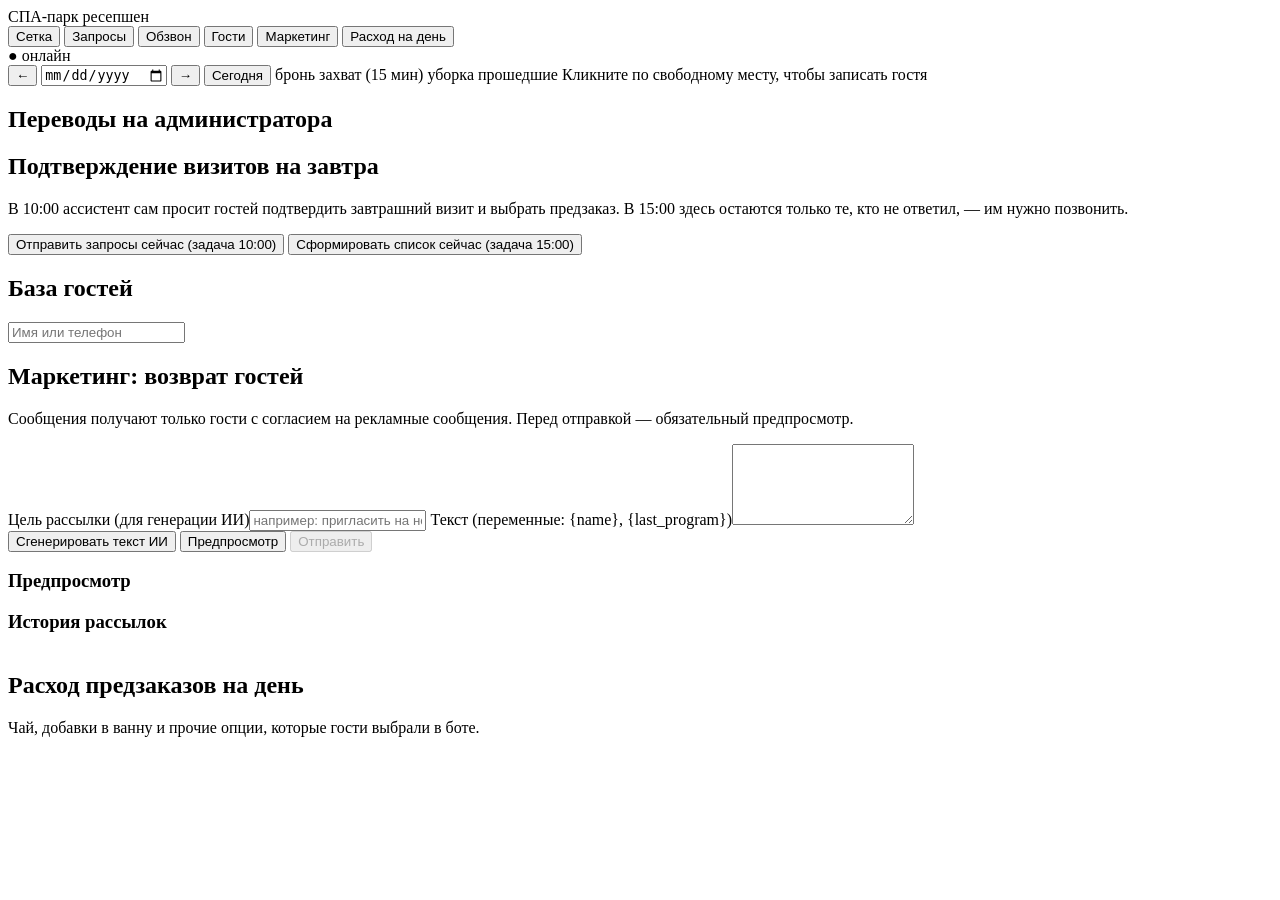
==== web/admin.html @ 5fc4afc9 "Веб-эмулятор чата MAX, интерфейс администратора (сетка, захваты, запросы, обзвон, гости, маркетинг, " ====
<!doctype html>
<html lang="ru">
<head>
<meta charset="utf-8">
<meta name="viewport" content="width=device-width, initial-scale=1">
<title>СПА-парк — администратор</title>
<link rel="stylesheet" href="static/admin.css">
</head>
<body>
<header class="top">
  <div class="brand">СПА-парк <span>ресепшен</span></div>
  <nav class="tabs" id="tabs">
    <button type="button" data-tab="grid" class="active">Сетка</button>
    <button type="button" data-tab="esc">Запросы <b id="escCount" class="badge" hidden></b></button>
    <button type="button" data-tab="calls">Обзвон</button>
    <button type="button" data-tab="guests">Гости</button>
    <button type="button" data-tab="marketing">Маркетинг</button>
    <button type="button" data-tab="stock">Расход на день</button>
  </nav>
  <div class="live" id="live" title="Обновление сетки">● онлайн</div>
</header>

<main>
  <section id="tab-grid" class="tab active">
    <div class="toolbar">
      <button type="button" id="prevDay">←</button>
      <input type="date" id="day">
      <button type="button" id="nextDay">→</button>
      <button type="button" id="today">Сегодня</button>
      <span class="legend"><i class="lg confirmed"></i>бронь <i class="lg hold"></i>захват (15 мин) <i class="lg cleanup"></i>уборка <i class="lg done"></i>прошедшие</span>
      <span class="hint">Кликните по свободному месту, чтобы записать гостя</span>
    </div>
    <div class="grid-wrap"><div id="grid" class="grid"></div></div>
  </section>

  <section id="tab-esc" class="tab">
    <h2>Переводы на администратора</h2>
    <div id="escList" class="cards"></div>
  </section>

  <section id="tab-calls" class="tab">
    <h2>Подтверждение визитов на завтра</h2>
    <p class="muted">В 10:00 ассистент сам просит гостей подтвердить завтрашний визит и выбрать предзаказ.
      В 15:00 здесь остаются только те, кто не ответил, — им нужно позвонить.</p>
    <div class="row-actions">
      <button type="button" data-job="visit_confirm">Отправить запросы сейчас (задача 10:00)</button>
      <button type="button" data-job="no_answer">Сформировать список сейчас (задача 15:00)</button>
    </div>
    <table class="table" id="callsTable"></table>
  </section>

  <section id="tab-guests" class="tab">
    <h2>База гостей</h2>
    <input type="search" id="guestQ" placeholder="Имя или телефон" class="search">
    <table class="table" id="guestsTable"></table>
  </section>

  <section id="tab-marketing" class="tab">
    <h2>Маркетинг: возврат гостей</h2>
    <p class="muted">Сообщения получают только гости с согласием на рекламные сообщения. Перед отправкой — обязательный предпросмотр.</p>
    <div class="mk">
      <div class="mk-left">
        <div id="segments" class="segments"></div>
        <label>Цель рассылки (для генерации ИИ)<input id="mkGoal" placeholder="например: пригласить на новую программу в «Японии»"></label>
        <label>Текст (переменные: {name}, {last_program})<textarea id="mkText" rows="5"></textarea></label>
        <div class="row-actions">
          <button type="button" id="mkGen">Сгенерировать текст ИИ</button>
          <button type="button" id="mkPreview">Предпросмотр</button>
          <button type="button" id="mkSend" class="primary" disabled>Отправить</button>
        </div>
      </div>
      <div class="mk-right">
        <h3>Предпросмотр</h3>
        <div id="mkPreviewList" class="preview"></div>
        <h3>История рассылок</h3>
        <table class="table" id="mkHistory"></table>
      </div>
    </div>
  </section>

  <section id="tab-stock" class="tab">
    <h2>Расход предзаказов на день</h2>
    <p class="muted">Чай, добавки в ванну и прочие опции, которые гости выбрали в боте.</p>
    <table class="table" id="stockTable"></table>
  </section>
</main>

<aside id="drawer" class="drawer" hidden></aside>
<div id="modal" class="modal" hidden><div class="modal-box" id="modalBox"></div></div>
<div id="toasts" class="toasts"></div>
<script src="static/admin.js"></script>
</body>
</html>
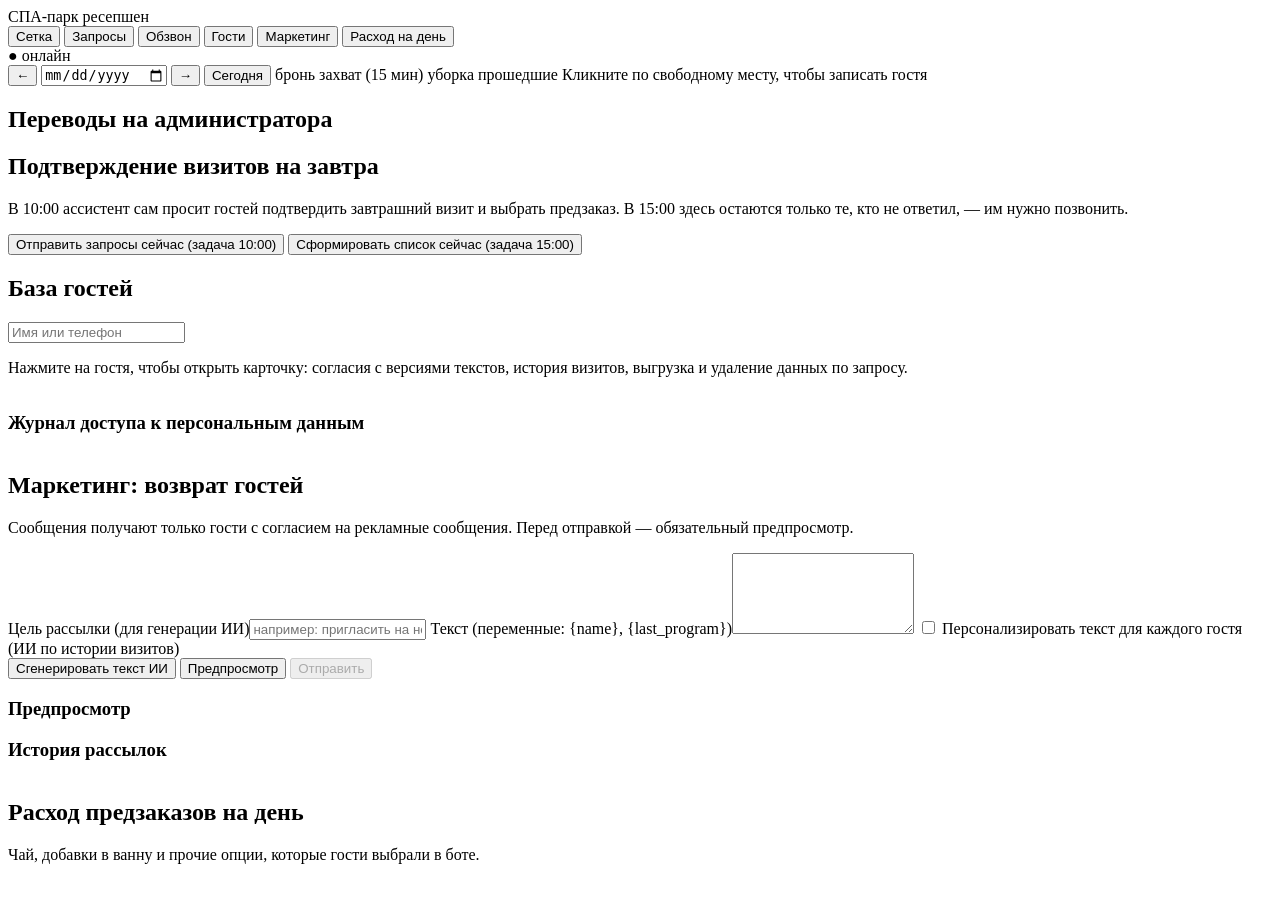
==== commit 63ecf7b8: "Интерфейс: карточка гостя с согласиями, выгрузка и удаление ПДн, журнал доступа, параметры сегментов" ====
--- a/web/admin.html
+++ b/web/admin.html
@@ -52,7 +52,10 @@
   <section id="tab-guests" class="tab">
     <h2>База гостей</h2>
     <input type="search" id="guestQ" placeholder="Имя или телефон" class="search">
-    <table class="table" id="guestsTable"></table>
+    <p class="muted">Нажмите на гостя, чтобы открыть карточку: согласия с версиями текстов, история визитов, выгрузка и удаление данных по запросу.</p>
+    <table class="table clickable" id="guestsTable"></table>
+    <h3>Журнал доступа к персональным данным</h3>
+    <table class="table" id="pdLog"></table>
   </section>
 
   <section id="tab-marketing" class="tab">
@@ -61,8 +64,10 @@
     <div class="mk">
       <div class="mk-left">
         <div id="segments" class="segments"></div>
+        <div id="segParam"></div>
         <label>Цель рассылки (для генерации ИИ)<input id="mkGoal" placeholder="например: пригласить на новую программу в «Японии»"></label>
         <label>Текст (переменные: {name}, {last_program})<textarea id="mkText" rows="5"></textarea></label>
+        <label class="check"><input type="checkbox" id="mkAi"> Персонализировать текст для каждого гостя (ИИ по истории визитов)</label>
         <div class="row-actions">
           <button type="button" id="mkGen">Сгенерировать текст ИИ</button>
           <button type="button" id="mkPreview">Предпросмотр</button>
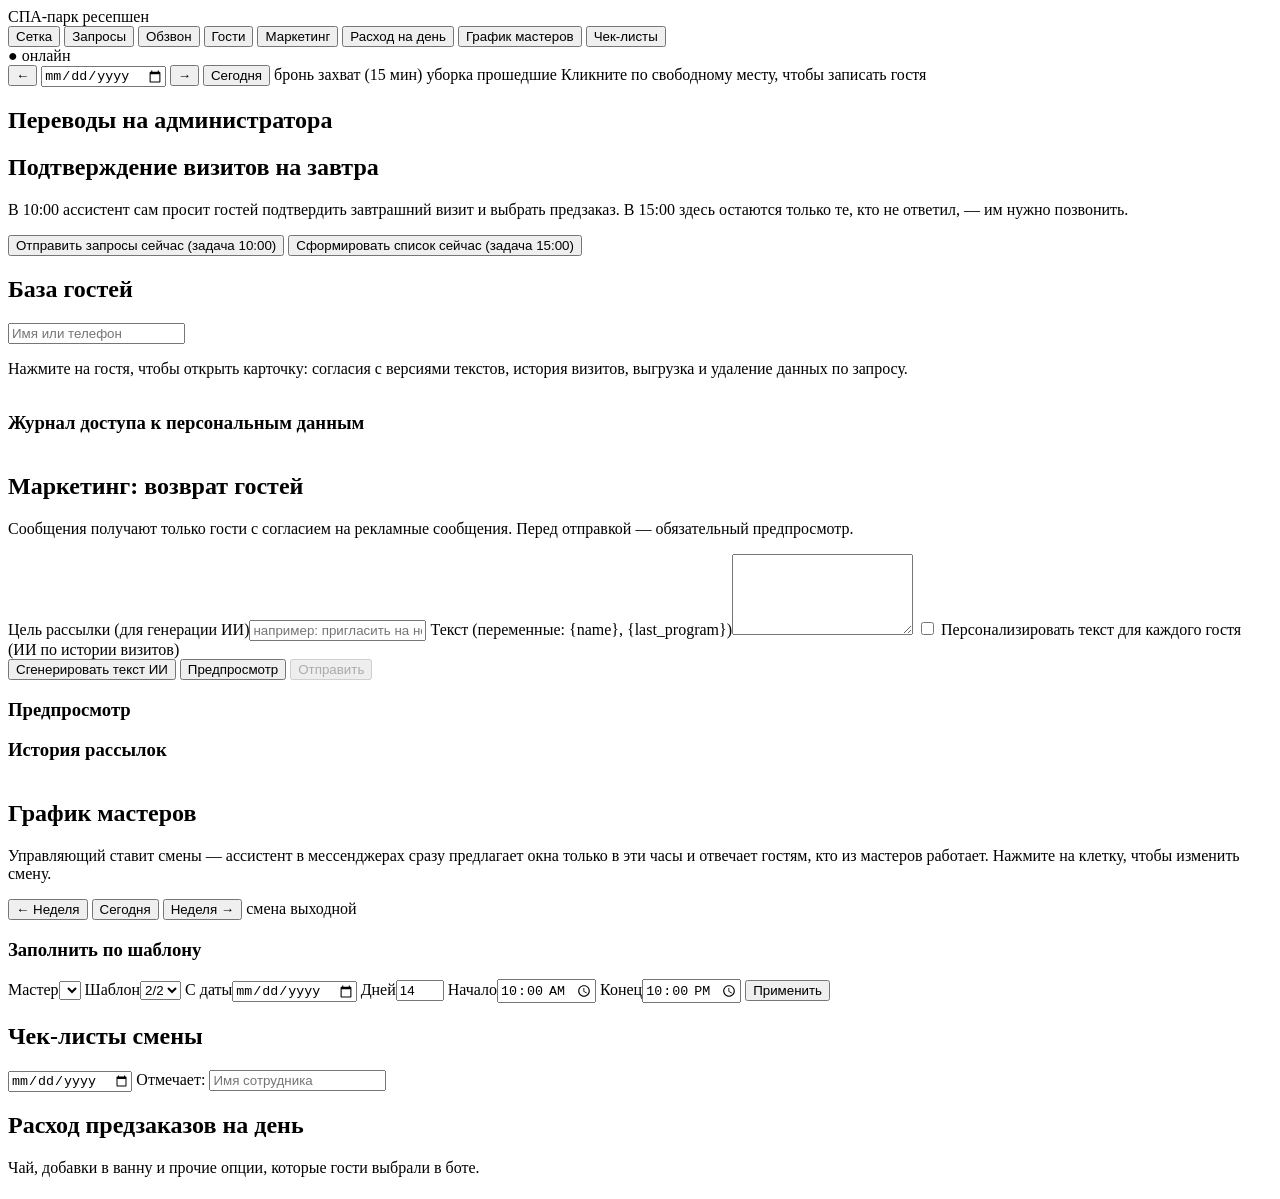
==== commit 32c51ec6: "График мастеров (смены, шаблоны 2/2 и 5/2, конфликты с бронями) — запись и ассистент учитывают смены" ====
--- a/web/admin.html
+++ b/web/admin.html
@@ -16,6 +16,8 @@
     <button type="button" data-tab="guests">Гости</button>
     <button type="button" data-tab="marketing">Маркетинг</button>
     <button type="button" data-tab="stock">Расход на день</button>
+    <button type="button" data-tab="schedule">График мастеров</button>
+    <button type="button" data-tab="checklists">Чек-листы</button>
   </nav>
   <div class="live" id="live" title="Обновление сетки">● онлайн</div>
 </header>
@@ -83,6 +85,38 @@
     </div>
   </section>
 
+  <section id="tab-schedule" class="tab">
+    <h2>График мастеров</h2>
+    <p class="muted">Управляющий ставит смены — ассистент в мессенджерах сразу предлагает окна только в эти часы и отвечает гостям, кто из мастеров работает. Нажмите на клетку, чтобы изменить смену.</p>
+    <div class="toolbar">
+      <button type="button" id="schPrev">← Неделя</button>
+      <button type="button" id="schToday">Сегодня</button>
+      <button type="button" id="schNext">Неделя →</button>
+      <span class="legend"><i class="lg confirmed"></i>смена <i class="lg off"></i>выходной</span>
+    </div>
+    <div class="grid-wrap"><table class="table schedule" id="schTable"></table></div>
+    <h3>Заполнить по шаблону</h3>
+    <div class="pattern" id="schPattern">
+      <label>Мастер<select id="patMaster"></select></label>
+      <label>Шаблон<select id="patType"><option>2/2</option><option>5/2</option><option>3/1</option><option>1/1</option></select></label>
+      <label>С даты<input type="date" id="patFrom"></label>
+      <label>Дней<input type="number" id="patDays" value="14" min="1" max="62"></label>
+      <label>Начало<input type="time" id="patStart" value="10:00"></label>
+      <label>Конец<input type="time" id="patEnd" value="22:00"></label>
+      <button type="button" class="primary" id="patApply">Применить</button>
+    </div>
+  </section>
+
+  <section id="tab-checklists" class="tab">
+    <h2>Чек-листы смены</h2>
+    <div class="toolbar">
+      <input type="date" id="clDay">
+      <label class="muted">Отмечает: <input id="clWho" placeholder="Имя сотрудника" class="who"></label>
+      <span class="muted" id="clSummary"></span>
+    </div>
+    <div class="cards" id="clList"></div>
+  </section>
+
   <section id="tab-stock" class="tab">
     <h2>Расход предзаказов на день</h2>
     <p class="muted">Чай, добавки в ванну и прочие опции, которые гости выбрали в боте.</p>
@@ -94,5 +128,6 @@
 <div id="modal" class="modal" hidden><div class="modal-box" id="modalBox"></div></div>
 <div id="toasts" class="toasts"></div>
 <script src="static/admin.js"></script>
+<script src="static/admin-staff.js"></script>
 </body>
 </html>
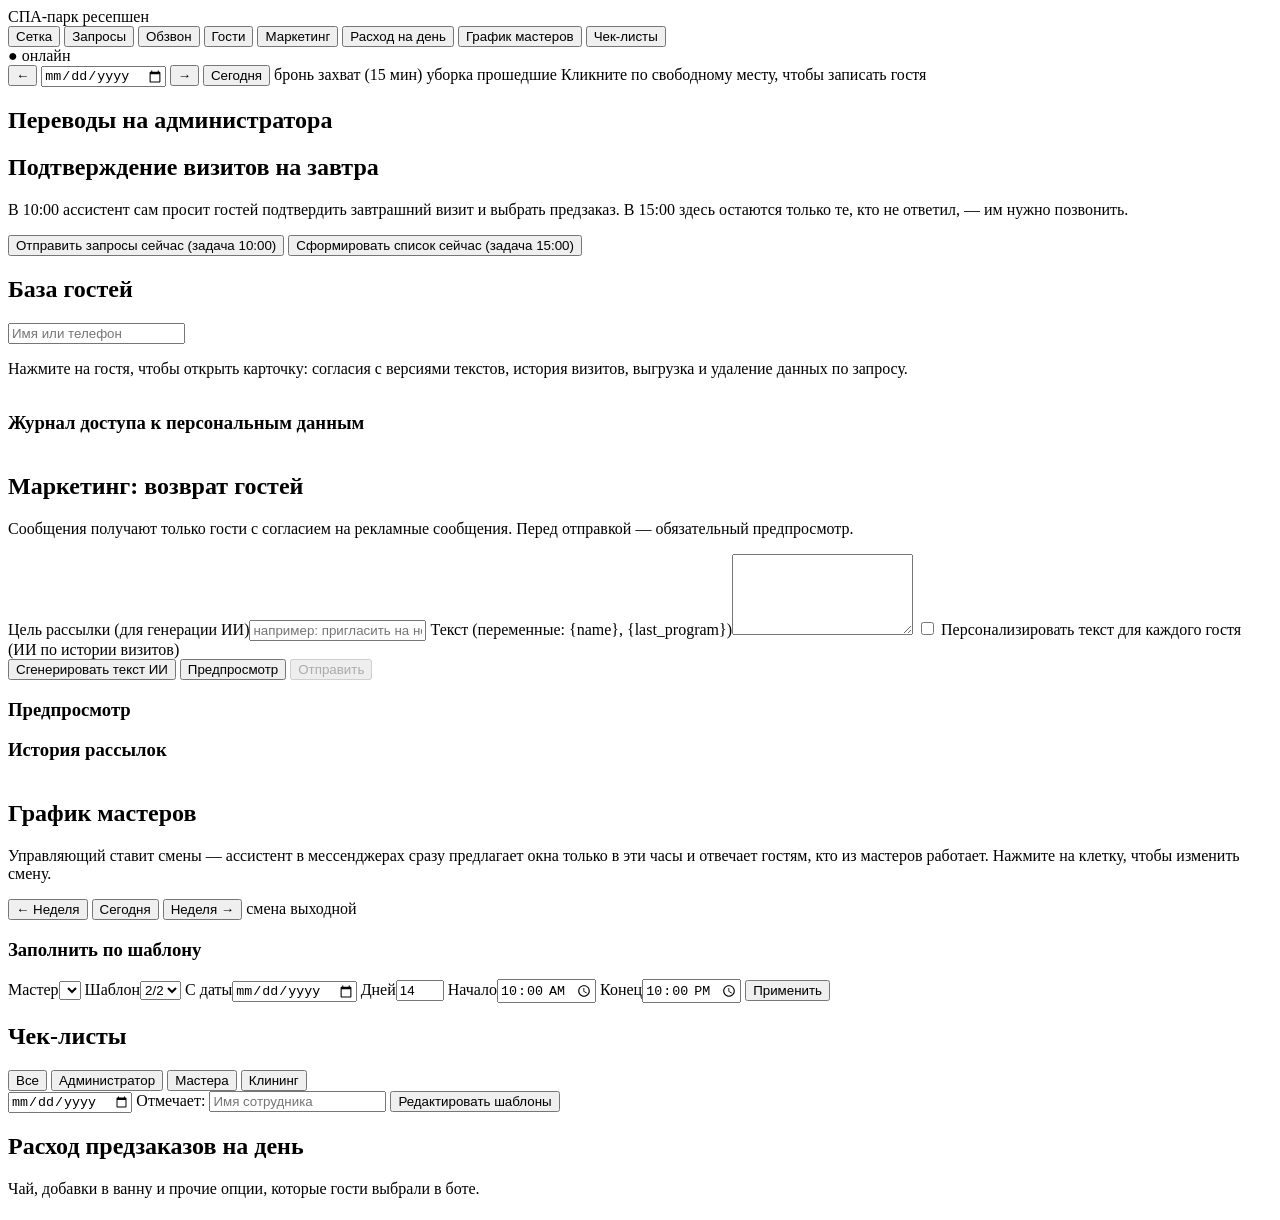
==== commit 23a2685f: "Чек-листы: редактор шаблонов, роли (администратор, мастер, клининг), уборка после каждой брони по ок" ====
--- a/web/admin.html
+++ b/web/admin.html
@@ -108,13 +108,26 @@
   </section>
 
   <section id="tab-checklists" class="tab">
-    <h2>Чек-листы смены</h2>
+    <h2>Чек-листы</h2>
     <div class="toolbar">
+      <div class="chips" id="clRoles">
+        <button type="button" class="chip active" data-role="">Все</button>
+        <button type="button" class="chip" data-role="admin">Администратор</button>
+        <button type="button" class="chip" data-role="master">Мастера</button>
+        <button type="button" class="chip" data-role="cleaning">Клининг</button>
+      </div>
       <input type="date" id="clDay">
       <label class="muted">Отмечает: <input id="clWho" placeholder="Имя сотрудника" class="who"></label>
       <span class="muted" id="clSummary"></span>
+      <button type="button" id="clEditToggle" class="push-right">Редактировать шаблоны</button>
     </div>
     <div class="cards" id="clList"></div>
+    <div id="clEditor" hidden>
+      <p class="muted">Изменения применяются к новым и ещё не начатым чек-листам; уже отмеченные пункты сохраняются в истории.
+        Подстановки: <code>{preorders}</code> — предзаказ гостя, <code>{master}</code> — мастер, <code>{space}</code> — пространство.</p>
+      <div class="row-actions"><button type="button" class="primary" id="tplNew">+ Новый чек-лист</button></div>
+      <div class="cards" id="tplList"></div>
+    </div>
   </section>
 
   <section id="tab-stock" class="tab">
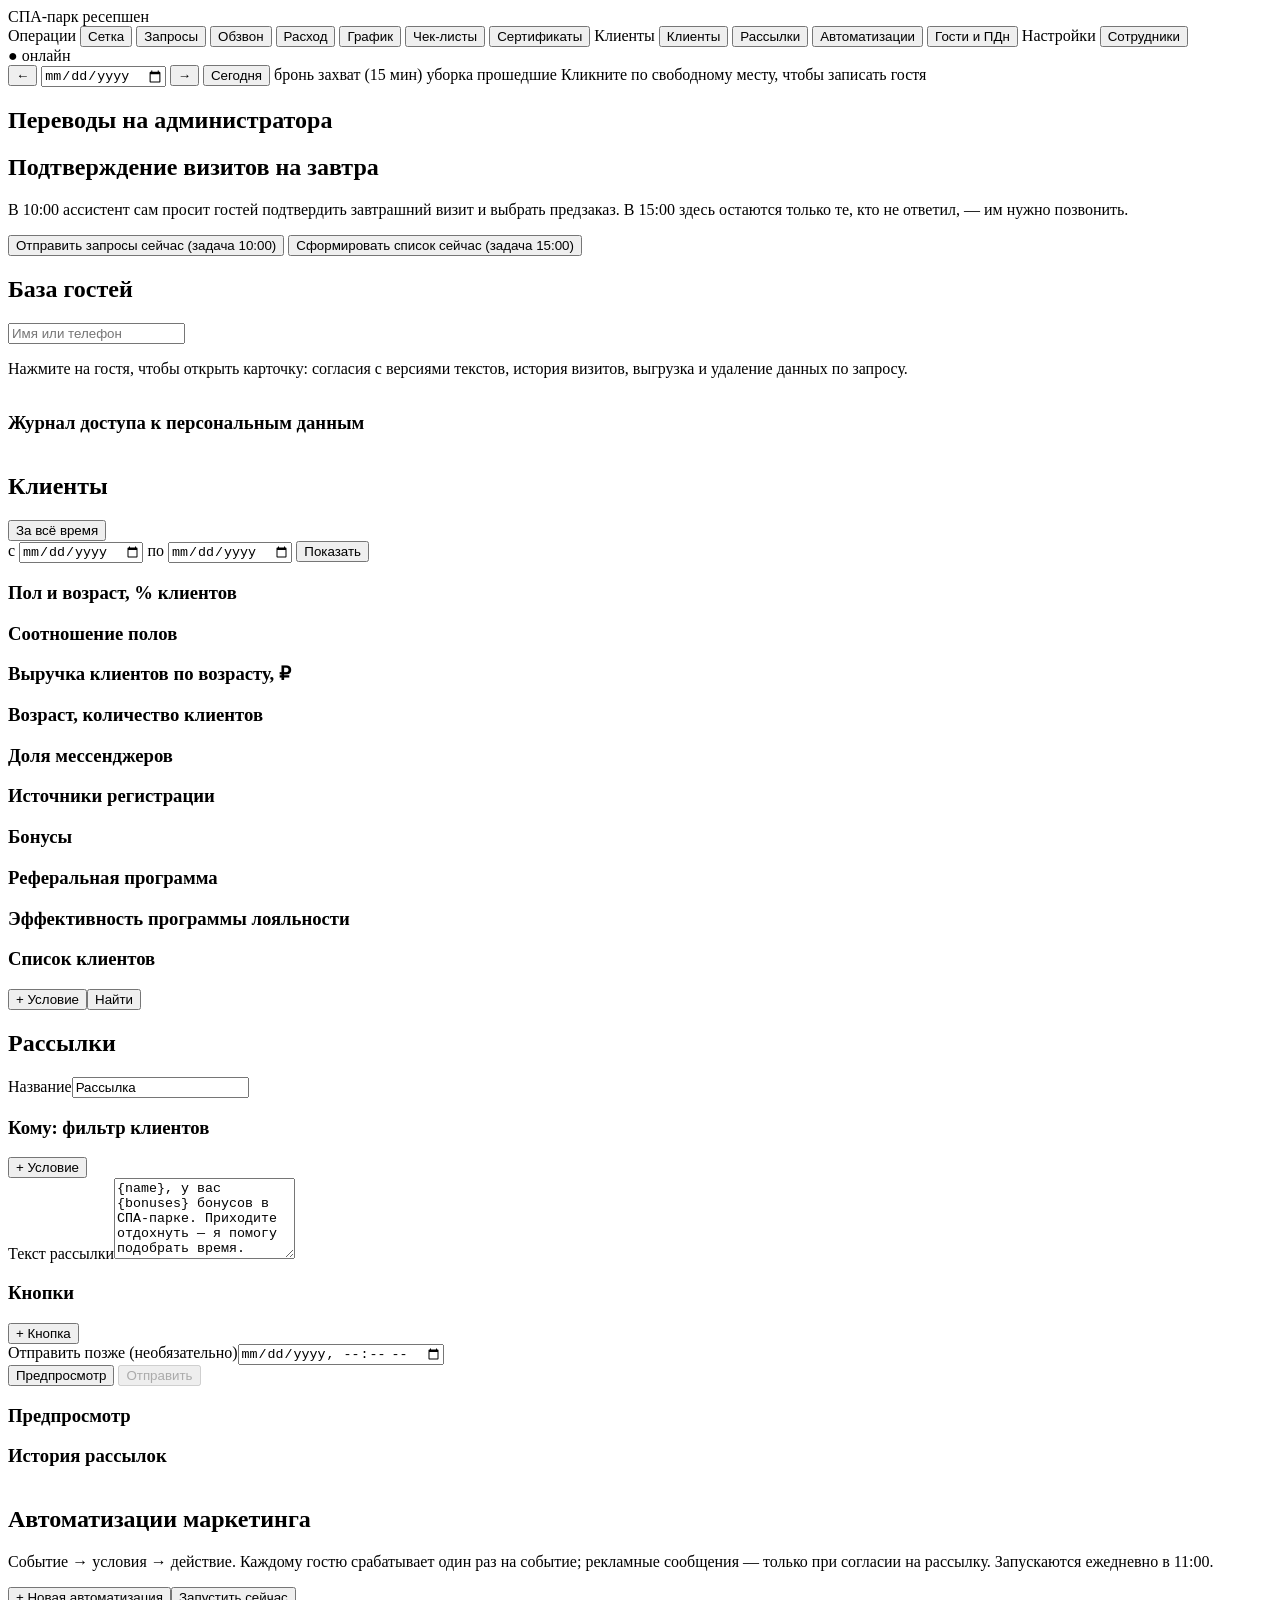
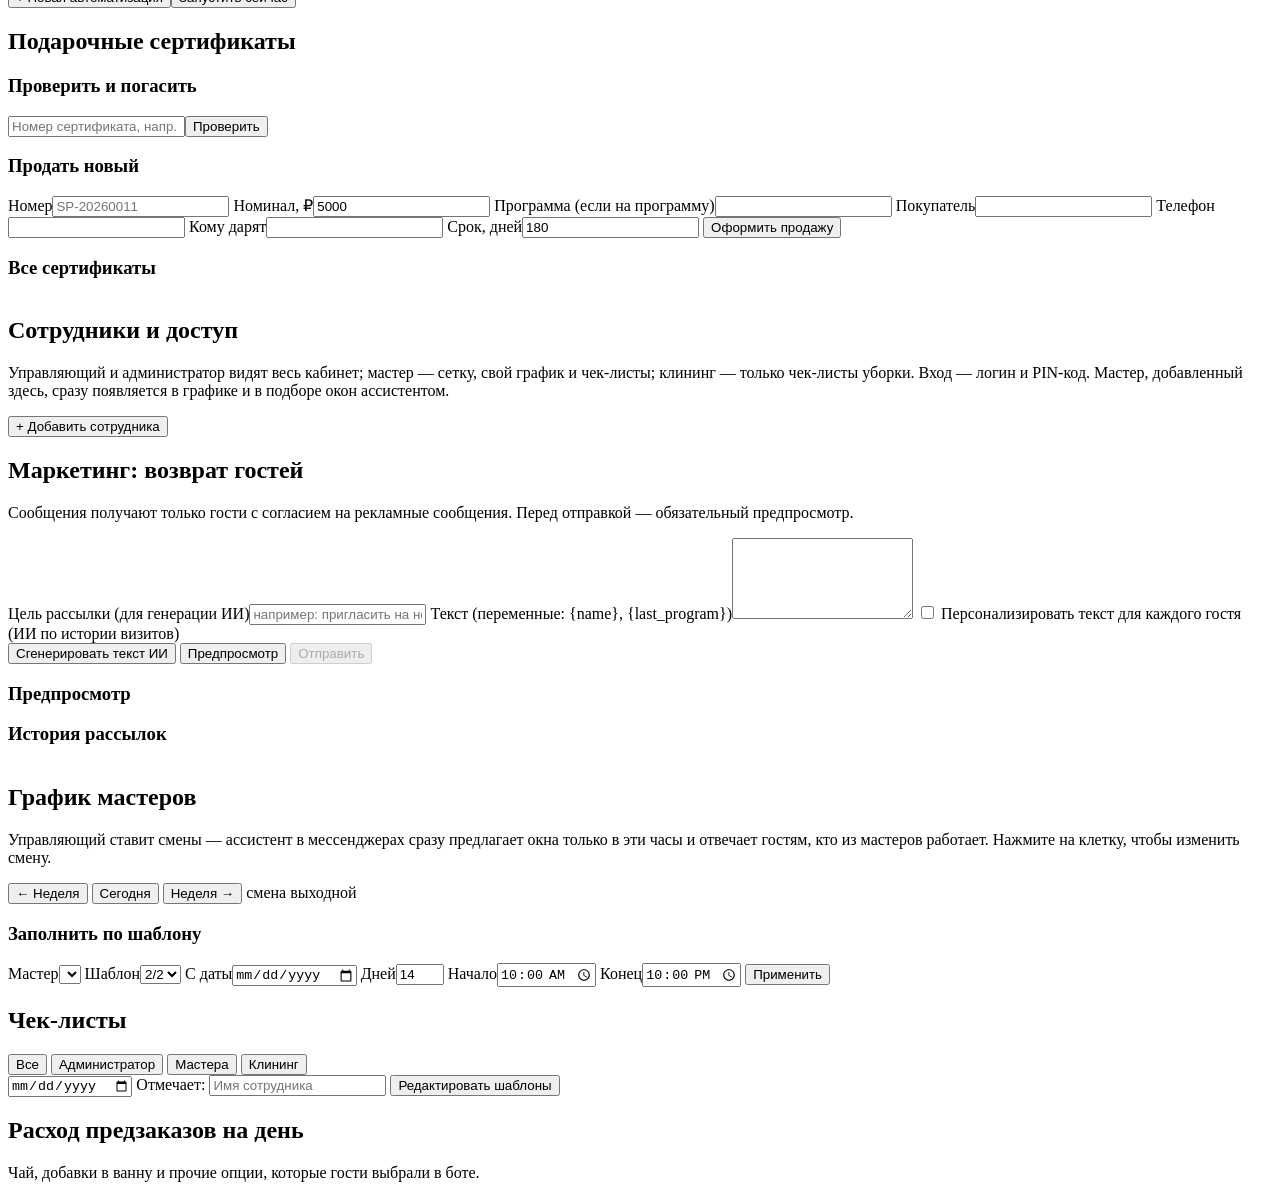
==== commit 2f970ad0: "CRM: аналитика клиентов (пол, возраст, выручка, мессенджеры, источники), бонусная программа и рефера" ====
--- a/web/admin.html
+++ b/web/admin.html
@@ -10,14 +10,21 @@
 <header class="top">
   <div class="brand">СПА-парк <span>ресепшен</span></div>
   <nav class="tabs" id="tabs">
+    <span class="tab-group">Операции</span>
     <button type="button" data-tab="grid" class="active">Сетка</button>
     <button type="button" data-tab="esc">Запросы <b id="escCount" class="badge" hidden></b></button>
     <button type="button" data-tab="calls">Обзвон</button>
-    <button type="button" data-tab="guests">Гости</button>
-    <button type="button" data-tab="marketing">Маркетинг</button>
-    <button type="button" data-tab="stock">Расход на день</button>
-    <button type="button" data-tab="schedule">График мастеров</button>
+    <button type="button" data-tab="stock">Расход</button>
+    <button type="button" data-tab="schedule">График</button>
     <button type="button" data-tab="checklists">Чек-листы</button>
+    <button type="button" data-tab="certs">Сертификаты</button>
+    <span class="tab-group">Клиенты</span>
+    <button type="button" data-tab="clients">Клиенты</button>
+    <button type="button" data-tab="campaigns">Рассылки</button>
+    <button type="button" data-tab="autos">Автоматизации</button>
+    <button type="button" data-tab="guests">Гости и ПДн</button>
+    <span class="tab-group">Настройки</span>
+    <button type="button" data-tab="employees">Сотрудники</button>
   </nav>
   <div class="live" id="live" title="Обновление сетки">● онлайн</div>
 </header>
@@ -37,6 +44,7 @@
 
   <section id="tab-esc" class="tab">
     <h2>Переводы на администратора</h2>
+    <div class="stats" id="stats"></div>
     <div id="escList" class="cards"></div>
   </section>
 
@@ -58,6 +66,101 @@
     <table class="table clickable" id="guestsTable"></table>
     <h3>Журнал доступа к персональным данным</h3>
     <table class="table" id="pdLog"></table>
+  </section>
+
+  <section id="tab-clients" class="tab">
+    <div class="toolbar">
+      <h2 class="inline">Клиенты</h2>
+      <div class="chips" id="cliPeriod">
+        <button type="button" class="chip active" data-p="all">За всё время</button>
+      </div>
+      <label class="muted">с <input type="date" id="cliFrom"></label>
+      <label class="muted">по <input type="date" id="cliTo"></label>
+      <button type="button" id="cliApply">Показать</button>
+    </div>
+    <div class="kpis" id="cliKpis"></div>
+    <div class="charts">
+      <div class="chart-card wide"><h3>Пол и возраст, % клиентов</h3><div id="chAgeGender"></div></div>
+      <div class="chart-card"><h3>Соотношение полов</h3><div id="chGender"></div></div>
+      <div class="chart-card wide"><h3>Выручка клиентов по возрасту, ₽</h3><div id="chRevenue"></div></div>
+      <div class="chart-card"><h3>Возраст, количество клиентов</h3><div id="chAge"></div></div>
+      <div class="chart-card"><h3>Доля мессенджеров</h3><div id="chChannels"></div></div>
+      <div class="chart-card"><h3>Источники регистрации</h3><div id="chSources"></div></div>
+    </div>
+    <h3>Бонусы</h3><div class="kpis" id="cliBonus"></div>
+    <h3>Реферальная программа</h3><div class="kpis" id="cliRef"></div>
+    <h3>Эффективность программы лояльности</h3><div class="kpis" id="cliEff"></div>
+    <h3>Список клиентов</h3>
+    <div id="cliFilters" class="filters"></div>
+    <div class="row-actions"><button type="button" id="cliAddFilter">+ Условие</button><button type="button" class="primary" id="cliSearch">Найти</button><span class="muted" id="cliCount"></span></div>
+    <div class="grid-wrap"><table class="table clickable" id="cliTable"></table></div>
+  </section>
+
+  <section id="tab-campaigns" class="tab">
+    <h2>Рассылки</h2>
+    <div class="mk">
+      <div class="mk-left">
+        <label>Название<input id="cmpName" value="Рассылка"></label>
+        <h3>Кому: фильтр клиентов</h3>
+        <div id="cmpFilters" class="filters"></div>
+        <div class="row-actions"><button type="button" id="cmpAddFilter">+ Условие</button></div>
+        <label>Текст рассылки<textarea id="cmpText" rows="5">{name}, у вас {bonuses} бонусов в СПА-парке. Приходите отдохнуть — я помогу подобрать время.</textarea></label>
+        <div class="vars" id="cmpVars"></div>
+        <h3>Кнопки</h3>
+        <div id="cmpButtons"></div>
+        <div class="row-actions"><button type="button" id="cmpAddBtn">+ Кнопка</button></div>
+        <label>Отправить позже (необязательно)<input type="datetime-local" id="cmpWhen"></label>
+        <div class="row-actions">
+          <button type="button" id="cmpPreview">Предпросмотр</button>
+          <button type="button" class="primary" id="cmpSend" disabled>Отправить</button>
+          <span class="muted" id="cmpCount"></span>
+        </div>
+      </div>
+      <div class="mk-right">
+        <h3>Предпросмотр</h3>
+        <div id="cmpPreviewList" class="preview"></div>
+        <h3>История рассылок</h3>
+        <table class="table" id="cmpHistory"></table>
+      </div>
+    </div>
+  </section>
+
+  <section id="tab-autos" class="tab">
+    <h2>Автоматизации маркетинга</h2>
+    <p class="muted">Событие → условия → действие. Каждому гостю срабатывает один раз на событие; рекламные сообщения — только при согласии на рассылку. Запускаются ежедневно в 11:00.</p>
+    <div class="row-actions"><button type="button" class="primary" id="autoNew">+ Новая автоматизация</button><button type="button" id="autoRun">Запустить сейчас</button></div>
+    <div class="cards" id="autoList"></div>
+  </section>
+
+  <section id="tab-certs" class="tab">
+    <h2>Подарочные сертификаты</h2>
+    <div class="kpis" id="certKpis"></div>
+    <div class="mk">
+      <div class="mk-left">
+        <h3>Проверить и погасить</h3>
+        <div class="row-actions"><input id="certNumber" placeholder="Номер сертификата, напр. SP-20260004" class="search"><button type="button" class="primary" id="certCheck">Проверить</button></div>
+        <div id="certCard"></div>
+        <h3>Продать новый</h3>
+        <div class="pattern">
+          <label>Номер<input id="cnNumber" placeholder="SP-20260011"></label>
+          <label>Номинал, ₽<input id="cnAmount" type="number" value="5000"></label>
+          <label>Программа (если на программу)<input id="cnProgram"></label>
+          <label>Покупатель<input id="cnBuyer"></label>
+          <label>Телефон<input id="cnPhone"></label>
+          <label>Кому дарят<input id="cnOwner"></label>
+          <label>Срок, дней<input id="cnDays" type="number" value="180"></label>
+          <button type="button" class="primary" id="cnIssue">Оформить продажу</button>
+        </div>
+      </div>
+      <div class="mk-right"><h3>Все сертификаты</h3><table class="table clickable" id="certTable"></table></div>
+    </div>
+  </section>
+
+  <section id="tab-employees" class="tab">
+    <h2>Сотрудники и доступ</h2>
+    <p class="muted">Управляющий и администратор видят весь кабинет; мастер — сетку, свой график и чек-листы; клининг — только чек-листы уборки. Вход — логин и PIN-код. Мастер, добавленный здесь, сразу появляется в графике и в подборе окон ассистентом.</p>
+    <div class="row-actions"><button type="button" class="primary" id="empNew">+ Добавить сотрудника</button></div>
+    <table class="table" id="empTable"></table>
   </section>
 
   <section id="tab-marketing" class="tab">
@@ -142,5 +245,6 @@
 <div id="toasts" class="toasts"></div>
 <script src="static/admin.js"></script>
 <script src="static/admin-staff.js"></script>
+<script src="static/admin-crm.js"></script>
 </body>
 </html>
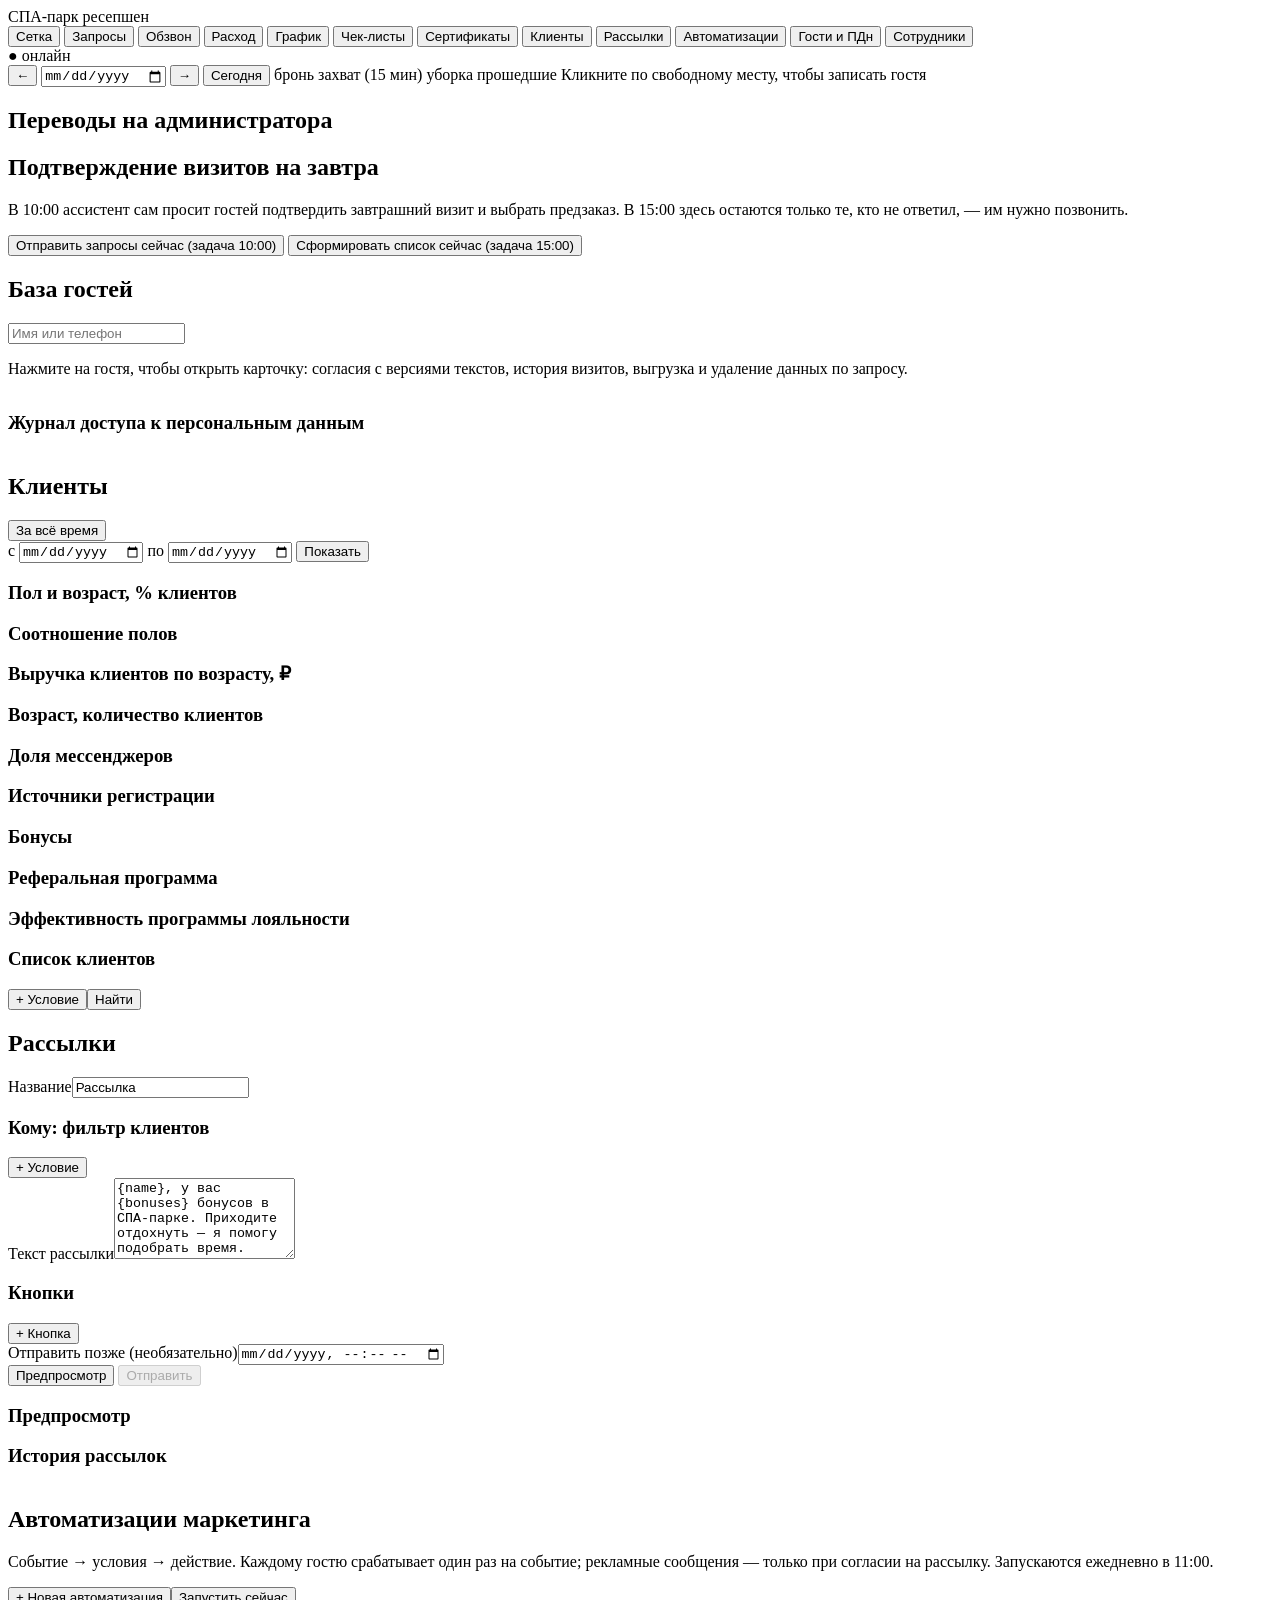
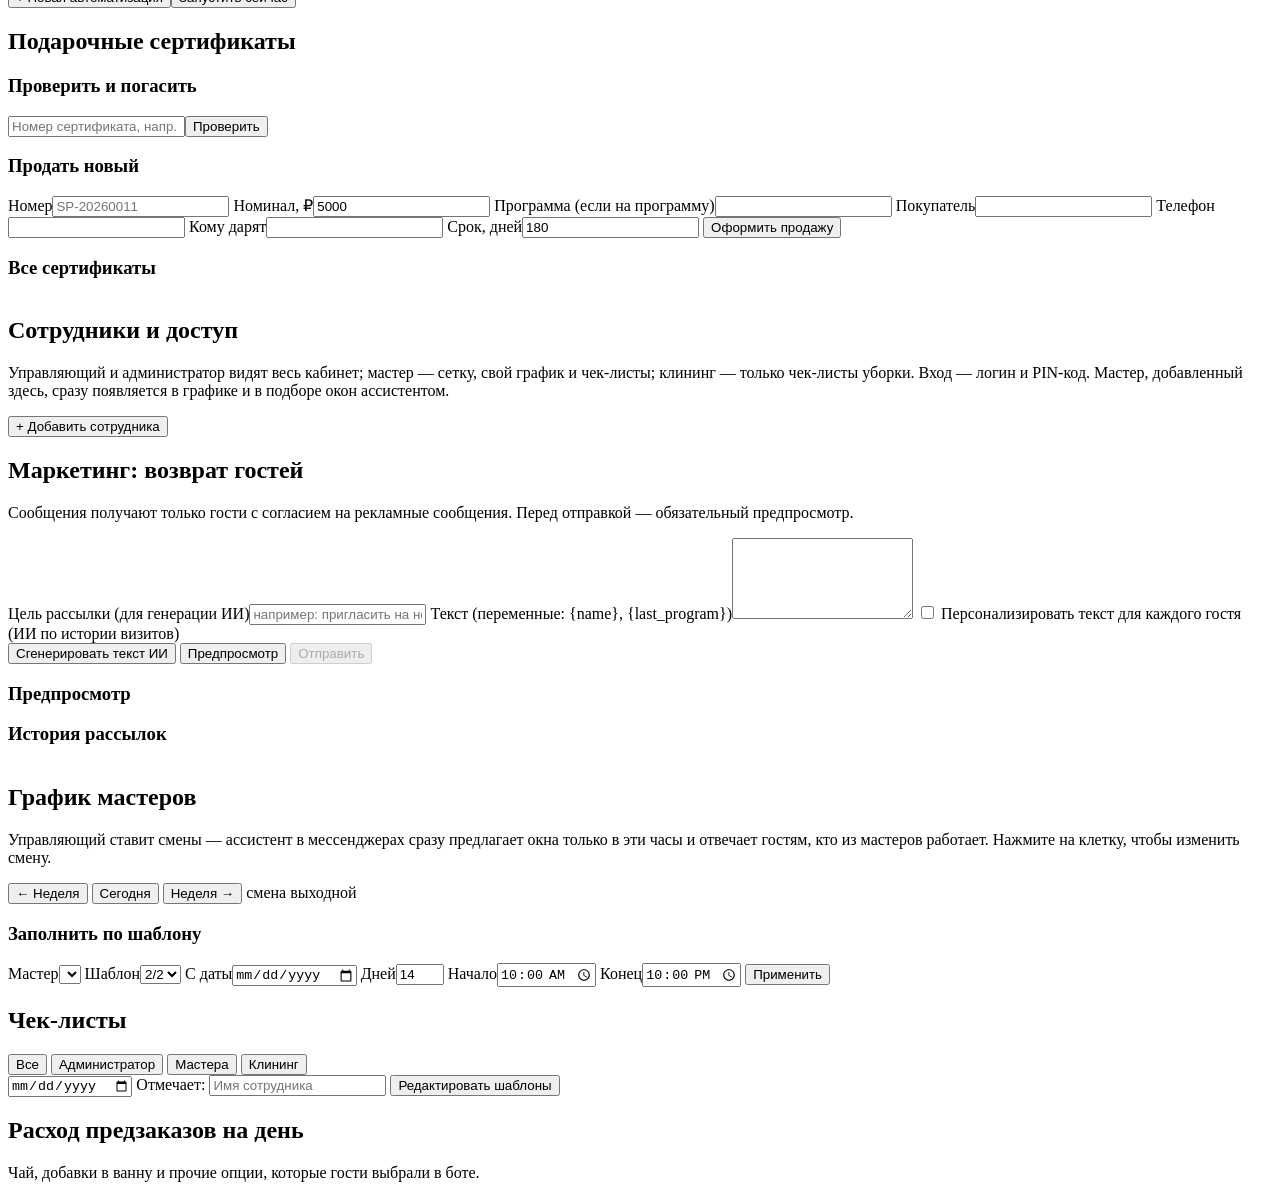
==== commit 0dd35ffd: "Кабинет: вместо подписей групп — разделители в меню Co-Authored-By: Claude Opus 5.5 <noreply@anthrop" ====
--- a/web/admin.html
+++ b/web/admin.html
@@ -4,13 +4,13 @@
 <meta charset="utf-8">
 <meta name="viewport" content="width=device-width, initial-scale=1">
 <title>СПА-парк — администратор</title>
-<link rel="stylesheet" href="static/admin.css">
+<link rel="stylesheet" href="static/admin.css?v=11150351">
 </head>
 <body>
 <header class="top">
   <div class="brand">СПА-парк <span>ресепшен</span></div>
   <nav class="tabs" id="tabs">
-    <span class="tab-group">Операции</span>
+    
     <button type="button" data-tab="grid" class="active">Сетка</button>
     <button type="button" data-tab="esc">Запросы <b id="escCount" class="badge" hidden></b></button>
     <button type="button" data-tab="calls">Обзвон</button>
@@ -18,12 +18,12 @@
     <button type="button" data-tab="schedule">График</button>
     <button type="button" data-tab="checklists">Чек-листы</button>
     <button type="button" data-tab="certs">Сертификаты</button>
-    <span class="tab-group">Клиенты</span>
+    <span class="tab-group" aria-hidden="true"></span>
     <button type="button" data-tab="clients">Клиенты</button>
     <button type="button" data-tab="campaigns">Рассылки</button>
     <button type="button" data-tab="autos">Автоматизации</button>
     <button type="button" data-tab="guests">Гости и ПДн</button>
-    <span class="tab-group">Настройки</span>
+    <span class="tab-group" aria-hidden="true"></span>
     <button type="button" data-tab="employees">Сотрудники</button>
   </nav>
   <div class="live" id="live" title="Обновление сетки">● онлайн</div>
@@ -243,8 +243,8 @@
 <aside id="drawer" class="drawer" hidden></aside>
 <div id="modal" class="modal" hidden><div class="modal-box" id="modalBox"></div></div>
 <div id="toasts" class="toasts"></div>
-<script src="static/admin.js"></script>
-<script src="static/admin-staff.js"></script>
-<script src="static/admin-crm.js"></script>
+<script src="static/admin.js?v=11150351"></script>
+<script src="static/admin-staff.js?v=11150351"></script>
+<script src="static/admin-crm.js?v=11150351"></script>
 </body>
 </html>
